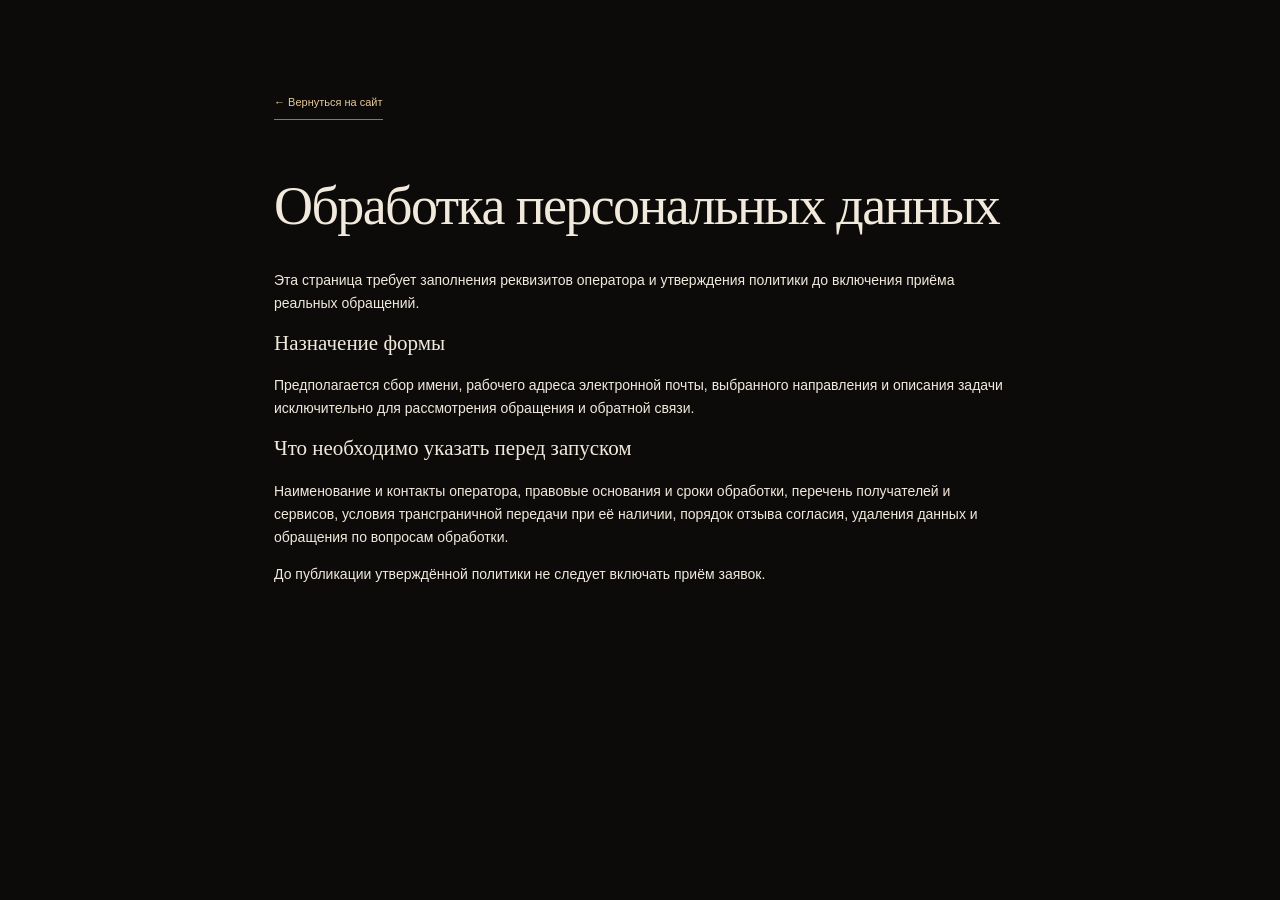
==== privacy.html @ 153c7e86 "Add files via upload" ====
<!doctype html><html lang="ru"><head><meta charset="utf-8"><meta name="viewport" content="width=device-width,initial-scale=1"><title>Обработка данных — Щербинины</title><link rel="stylesheet" href="styles.css"></head><body><main class="container" style="max-width:820px;padding-top:90px;padding-bottom:100px"><a class="text-link" href="index.html#contact">← Вернуться на сайт</a><h1 style="font-size:clamp(32px,5vw,54px);margin-top:50px">Обработка персональных данных</h1><p>Эта страница требует заполнения реквизитов оператора и утверждения политики до включения приёма реальных обращений.</p><h2>Назначение формы</h2><p>Предполагается сбор имени, рабочего адреса электронной почты, выбранного направления и описания задачи исключительно для рассмотрения обращения и обратной связи.</p><h2>Что необходимо указать перед запуском</h2><p>Наименование и контакты оператора, правовые основания и сроки обработки, перечень получателей и сервисов, условия трансграничной передачи при её наличии, порядок отзыва согласия, удаления данных и обращения по вопросам обработки.</p><p>До публикации утверждённой политики не следует включать приём заявок.</p></main></body></html>
---- styles.css ----
:root{--bg:#0c0b0a;--panel:#151310;--panel2:#1b1814;--line:#3a3226;--gold:#c9a46b;--gold-light:#ecd2a0;--ivory:#f1e9dc;--muted:#aaa399;--serif:'Prata',Georgia,serif;--sans:'Manrope',Arial,sans-serif}*{box-sizing:border-box}html{scroll-behavior:smooth}body{margin:0;background:var(--bg);color:var(--ivory);font-family:var(--sans);font-size:14px;line-height:1.65}button,textarea{font:inherit}button{cursor:pointer}a{color:inherit;text-decoration:none}img{display:block;max-width:100%}::selection{background:var(--gold);color:#111}.skip{position:absolute;top:-60px;left:20px;background:#fff;color:#111;padding:10px;z-index:20}.skip:focus{top:10px}.container{max-width:1330px;margin:auto;padding:0 44px}.site-header{height:90px;padding:0 44px;display:flex;align-items:center;justify-content:space-between;gap:25px;border-bottom:1px solid #ffffff17;background:#0c0b0aed;backdrop-filter:blur(16px);position:sticky;top:0;z-index:10}.brand,.footer-brand{display:flex;align-items:center;gap:13px;flex-shrink:0}.brand-monogram{width:49px;height:49px;border:1px solid #b38a53;border-radius:50%;display:grid;place-items:center;color:var(--gold-light);font:32px var(--serif)}.brand strong,.footer-brand strong{display:block;font:19px var(--serif);letter-spacing:1.8px}.brand small,.footer-brand small{display:block;font-size:8px;letter-spacing:3px;color:var(--gold);margin-top:2px}.nav{display:flex;align-items:center;gap:31px}.nav a{font-size:11px;color:#c8c0b6;transition:color .2s}.nav a:hover,.text-link:hover{color:var(--gold-light)}.header-action{border-bottom:1px solid var(--gold);padding-bottom:8px;font-size:11px;white-space:nowrap}.header-action span{color:var(--gold);margin-left:12px}.menu-toggle{display:none}.hero{min-height:700px;position:relative;overflow:hidden;background:radial-gradient(ellipse at 80% 40%,#332519 0%,#17120e 33%,#0c0b0a 72%)}.hero:before{content:'';position:absolute;inset:0;background:linear-gradient(90deg,#0b0a09 0%,transparent 80%),repeating-linear-gradient(90deg,transparent 0,transparent 119px,#ffffff04 120px);pointer-events:none}.hero-grid{position:relative;min-height:645px;display:grid;grid-template-columns:1.05fr .95fr;align-items:center;gap:20px}.hero-copy{padding:62px 0 70px;z-index:1}.eyebrow{color:#d3b88b;font-size:10px;letter-spacing:2.4px;font-weight:600}.eyebrow .line{display:inline-block;width:32px;border-top:1px solid var(--gold);vertical-align:middle;margin-right:14px}.eyebrow.gold{color:var(--gold)}h1,h2,h3,p{margin-top:0}h1,h2,h3{font-weight:400}h1,h2{font-family:var(--serif);line-height:1.34}h1{font-size:clamp(36px,4.1vw,63px);letter-spacing:-1.6px;margin:32px 0 26px}h1 em,h2 em,.feature-inner em{font-style:normal;color:var(--gold)}.hero-lead{max-width:520px;font-size:14px;line-height:1.95;color:#bcb5ab}.hero-actions{display:flex;gap:12px;flex-wrap:wrap;margin-top:35px}.btn{border:1px solid transparent;min-height:51px;padding:0 23px;display:inline-flex;align-items:center;justify-content:space-between;gap:38px;font-size:11px;font-weight:700;letter-spacing:.4px;transition:transform .2s,background .2s}.btn:hover{transform:translateY(-2px)}.btn-gold{background:linear-gradient(125deg,#e5c28a,#bd9258);color:#17110a}.btn-outline{border-color:#756348;color:#eee1ce;background:#ffffff04}.btn-outline:hover{background:#ffffff0c}.hero-meta{display:flex;gap:17px;align-items:center;margin-top:70px;color:#948c81;font-size:9px;letter-spacing:2px}.hero-meta i{color:var(--gold);font-style:normal}.hero-art{position:relative;display:flex;align-items:center;justify-content:center;min-width:0}.hero-art-frame{width:min(100%,570px);aspect-ratio:1/1;display:flex;align-items:center;justify-content:center;mask-image:radial-gradient(ellipse at center,#000 49%,transparent 78%)}.hero-art img{width:110%;max-width:none;mix-blend-mode:screen;filter:contrast(1.08) saturate(.9)}.hero-art-caption{position:absolute;bottom:12px;color:#b79b71;font-size:9px;letter-spacing:3px}.hero-bottom{position:relative;display:flex;justify-content:space-between;padding-bottom:24px;color:#8d8378;font-size:9px;letter-spacing:2px}.manifesto{background:#eae1d3;color:#1e1a16;padding:62px 0}.manifesto-grid{display:grid;grid-template-columns:180px 1fr 250px;align-items:start;gap:45px}.section-index{font-size:10px;letter-spacing:1.5px;color:#8c6d42}.manifesto p{font:clamp(19px,2vw,29px)/1.55 var(--serif);margin:0}.manifesto p em{font-style:normal;color:#9d7442}.manifesto-aside{border-left:1px solid #b5a78f;padding-left:24px;color:#6e655a;font-size:12px;line-height:1.9}.section{padding:115px 0}.section-heading{display:flex;justify-content:space-between;gap:40px;align-items:end;margin-bottom:46px}.section-heading h2,.about h2,.editorial h2,.closing h2{font-size:clamp(30px,3.5vw,49px);margin:16px 0 0;letter-spacing:-.8px}.section-heading>p{max-width:300px;color:var(--muted);font-size:12px;line-height:1.9;margin-bottom:6px}.services{display:grid;grid-template-columns:repeat(3,1fr);gap:12px}.service-card{background:linear-gradient(145deg,#1b1814,#12110f);border:1px solid #3b342b;min-height:335px;padding:28px;display:flex;flex-direction:column;transition:border-color .25s,transform .25s}.service-card:hover{border-color:#ad8b5b;transform:translateY(-3px)}.service-top{display:flex;justify-content:space-between;align-items:start;color:#b8a78d;font:12px var(--serif)}.service-icon{font-size:31px;color:var(--gold);line-height:1}.service-card h3{font:22px/1.4 var(--serif);margin:38px 0 14px;min-height:62px}.service-card p{font-size:12px;color:#a7a097;line-height:1.85}.text-link{display:inline-flex;gap:20px;align-items:center;background:none;border:0;border-bottom:1px solid #96774d;color:#e5c99b;padding:0 0 8px;text-align:left;width:max-content;max-width:100%;font-size:11px;margin-top:auto}.service-card-feature{background:radial-gradient(circle at 70% 20%,#4d3722,#22180f 65%,#16120e);border-color:#6e5437}.feature-inner{display:flex;flex-direction:column;height:100%}.feature-inner h3{font-size:30px;margin:35px 0 14px}.editorial{display:grid;grid-template-columns:48% 52%;background:#191612;min-height:600px}.editorial-image{position:relative;overflow:hidden;background:#231c15}.editorial-image img{width:100%;height:100%;object-fit:cover;filter:brightness(.72) saturate(.72)}.editorial-image:after{content:'';position:absolute;inset:0;background:linear-gradient(90deg,transparent,#19161288)}.editorial-content{padding:85px min(8vw,115px) 85px 75px}.editorial h2{margin:18px 0 22px}.editorial-content>p{font-size:12px;color:#b8aea2;line-height:1.95;max-width:510px}.steps{margin-top:34px;border-top:1px solid var(--line)}.steps>div{display:flex;gap:25px;border-bottom:1px solid var(--line);padding:17px 0}.steps span{font:17px var(--serif);color:var(--gold)}.steps p{margin:0}.steps strong{display:block;font-size:12px;font-weight:600}.steps small{display:block;color:#a69d91;font-size:11px;margin-top:3px}.navigator{background:#100f0d}.navigator-shell{display:grid;grid-template-columns:1.2fr .8fr;border:1px solid #574632}.navigator-left{padding:36px 42px}.navigator-step{display:flex;justify-content:space-between;gap:10px;font-size:10px;color:var(--gold);letter-spacing:1.4px}.navigator-step span{color:#999083}.problem-list{border:0;padding:0;margin:25px 0 0;min-width:0}.problem-list legend{font:20px/1.5 var(--serif);margin-bottom:18px}.problem-option{display:flex;align-items:center;gap:15px;border:1px solid #383129;padding:14px 17px;margin-bottom:9px;cursor:pointer;transition:background .2s,border-color .2s}.problem-option:has(input:checked){background:#332719;border-color:#bb9561}.problem-option input{accent-color:#cda870;flex-shrink:0}.problem-option span{font-size:12px;flex:1}.problem-option b{font-weight:400;color:var(--gold)}.navigator-step.second{border-top:1px solid #4a3a2b;margin-top:29px;padding-top:23px}.field-label{display:block;margin:15px 0 10px;font-size:12px}.navigator textarea{width:100%;resize:vertical;min-height:93px;background:#1c1915;border:1px solid #524334;color:var(--ivory);padding:15px;outline:0;font-size:12px}.navigator textarea:focus{border-color:var(--gold)}.field-hint{color:#948c81;font-size:10px;margin-top:8px}.navigator-result{background:radial-gradient(circle at 50% 5%,#503820,#261c13 52%,#1a1510);padding:45px 42px;display:flex;flex-direction:column;align-items:flex-start}.result-eyebrow,.result-label{font-size:9px;color:#c6a471;letter-spacing:2px}.result-mark{font:75px var(--serif);color:#d6b078;margin:28px 0 8px}.navigator-result h3{font:27px/1.4 var(--serif);margin-bottom:15px}.navigator-result>p{font-size:12px;line-height:1.9;color:#c5b8a6}.result-divider{width:100%;border-top:1px solid #6e563c;margin:23px 0}.result-format{margin-top:13px}.result-button{width:100%;margin-top:auto}.result-disclaimer{color:#b4a391;font-size:10px;line-height:1.7;margin-top:17px}.about{background:#e9e1d4;color:#1a1713}.about-grid{display:grid;grid-template-columns:1fr .9fr;gap:100px;align-items:center}.about h2{margin:20px 0 25px}.about p{font-size:13px;color:#62584b;line-height:2;max-width:560px}.about .text-link{margin-top:15px;color:#77552e}.about-visual{position:relative}.about-visual img{width:100%;aspect-ratio:1.25;object-fit:cover;filter:saturate(.75)}.visual-caption{background:#17130f;color:#d4b482;padding:14px 20px;font-size:9px;letter-spacing:1.8px;display:flex;justify-content:space-between}.closing{padding:100px 0 110px;text-align:center;background:radial-gradient(ellipse at center,#332519,#0c0b0a 72%)}.closing-content{max-width:850px}.closing h2{margin:22px 0}.closing p{font-size:13px;color:#b7ac9c;margin-bottom:28px}.footer{border-top:1px solid #3b3024;background:#0b0a09;padding:42px 0 25px}.footer-grid{display:flex;align-items:center;justify-content:space-between;gap:20px}.footer-grid p{font-size:11px;color:#a89b87;margin:0}.footer-grid>a{color:#c5a576;font-size:12px}.footer-bottom{border-top:1px solid #332b22;margin-top:34px;padding-top:20px;display:flex;justify-content:space-between;gap:20px;color:#81796e;font-size:10px}.service-dialog{max-width:590px;width:calc(100% - 32px);background:#191510;color:#eee4d5;border:1px solid #b28c57;padding:45px;box-shadow:0 25px 90px #000a}.service-dialog::backdrop{background:#050403d9;backdrop-filter:blur(6px)}.service-dialog h2{font:31px/1.4 var(--serif);margin:22px 0}.service-dialog p,.service-dialog li{font-size:13px;color:#b9ac9a;line-height:1.9}.service-dialog h3{font:17px var(--serif);margin:28px 0 12px}.service-dialog ul{padding-left:20px}.service-dialog li{margin-bottom:8px}.dialog-close{position:absolute;top:15px;right:19px;background:none;border:0;color:var(--gold);font-size:29px}.dialog-actions{margin-top:30px}@media(max-width:1100px){.nav{gap:15px}.site-header{padding:0 24px}.container{padding:0 26px}.manifesto-grid{grid-template-columns:130px 1fr;gap:25px}.manifesto-aside{grid-column:2}.editorial-content{padding:60px 35px}.service-card{padding:22px}.service-card h3{font-size:19px}}@media(max-width:760px){.site-header{height:75px;padding:0 18px}.brand strong{font-size:15px}.brand small{font-size:7px;letter-spacing:1.8px}.brand-monogram{width:40px;height:40px;font-size:26px}.header-action{display:none}.menu-toggle{display:flex;flex-direction:column;gap:5px;background:none;border:0;padding:10px}.menu-toggle span{width:22px;height:1px;background:var(--gold)}.nav{display:none;position:absolute;top:75px;left:0;right:0;background:#17130f;padding:20px;flex-direction:column;align-items:stretch;border-bottom:1px solid #5d462c}.nav.open{display:flex}.nav a{font-size:13px;padding:8px}.container{padding:0 20px}.hero-grid{display:flex;flex-direction:column-reverse;gap:0;min-height:0}.hero-art{height:275px;width:100%;margin-top:20px}.hero-art-frame{height:310px;width:310px}.hero-art-caption{bottom:0}.hero-copy{padding:35px 0 30px}.hero h1{font-size:clamp(32px,8vw,48px);margin:24px 0}.hero-meta{margin-top:36px;gap:10px;letter-spacing:1px}.hero-bottom{padding:25px 20px}.manifesto{padding:45px 0}.manifesto-grid{display:block}.manifesto p{margin:18px 0}.manifesto-aside{margin-top:22px}.section{padding:70px 0}.section-heading{display:block}.section-heading>p{margin-top:17px;max-width:520px}.services{grid-template-columns:1fr 1fr}.service-card{min-height:310px}.service-card h3{font-size:19px;margin:28px 0 10px}.editorial{display:block}.editorial-image{height:300px}.editorial-content{padding:55px 24px}.navigator-shell{grid-template-columns:1fr}.navigator-left,.navigator-result{padding:30px 23px}.navigator-result{min-height:420px}.about-grid{grid-template-columns:1fr;gap:40px}.footer-grid{flex-wrap:wrap}.footer-bottom{flex-direction:column}}@media(max-width:490px){.services{grid-template-columns:1fr}.service-card{min-height:260px}.service-card h3{min-height:0}.hero-actions{flex-direction:column;align-items:stretch}.hero-actions .btn{width:100%}.hero-meta{font-size:8px}.hero-bottom{font-size:8px}.navigator-step{font-size:9px}.footer-grid{align-items:start;flex-direction:column}.service-dialog{padding:28px 22px}}@media(prefers-reduced-motion:reduce){html{scroll-behavior:auto}*,*:before,*:after{transition:none!important}}

/* V2 / Design system — quiet precision, soft geometry */
:root{--radius-xs:8px;--radius-sm:12px;--radius-md:18px;--radius-lg:24px;--radius-xl:32px;--focus:#f0c98d;--ease:cubic-bezier(.22,1,.36,1)}
:focus-visible{outline:2px solid var(--focus);outline-offset:4px}
button,a,input,textarea,select{-webkit-tap-highlight-color:transparent}
button:focus:not(:focus-visible),a:focus:not(:focus-visible){outline:none}
.btn,.header-action,.service-card,.problem-option,.navigator-shell,.navigator-result,.service-dialog,.about-visual,.about-visual img,.editorial-image,.contact-panel,.contact-note{border-radius:var(--radius-md)}
.btn{position:relative;transition:transform .24s var(--ease),background-color .2s,border-color .2s,filter .2s;will-change:transform}
.btn:hover{transform:translateY(-1px);filter:brightness(1.035)}
.btn:active{transform:translateY(2px) scale(.985);filter:brightness(.96);transition-duration:.12s}
.btn:disabled{opacity:.55;cursor:wait;transform:none}
.text-link,.header-action,.dialog-close{transition:transform .2s var(--ease),color .2s}
.text-link:active,.header-action:active,.dialog-close:active{transform:translateY(2px)}
.service-card{transition:transform .35s var(--ease),border-color .3s,background-color .3s}
.service-card:hover{transform:translateY(-2px)}
.service-card:active{transform:translateY(0)}
.problem-option{transition:border-color .2s,background .2s,transform .2s var(--ease)}
.problem-option:active{transform:scale(.993)}
.hero-art-frame{mask-image:none;-webkit-mask-image:none;overflow:hidden;border-radius:50%;isolation:isolate}
.hero-art img{width:100%;height:100%;object-fit:contain;mix-blend-mode:normal;filter:none}
.editorial-image:after{display:none}
.editorial-image img{filter:saturate(.86) brightness(.9)}
.about-visual img{filter:saturate(.9)}
.hero{background:radial-gradient(ellipse at 85% 38%,#211b15 0%,#12100e 47%,#0c0b0a 83%)}
.hero:before{background:repeating-linear-gradient(90deg,transparent 0,transparent 119px,#ffffff04 120px)}
.navigator-shell{overflow:hidden}
.service-dialog{border-radius:var(--radius-lg)}
.navigator textarea,.contact input:not([type=checkbox]),.contact textarea,.contact select{border-radius:var(--radius-sm)}
.contact{background:#eae3d8;color:#211d18}
.contact-grid{display:grid;grid-template-columns:.82fr 1.18fr;gap:clamp(30px,7vw,110px);align-items:start}
.contact h2{font:clamp(38px,4vw,58px)/1.2 var(--serif);margin:20px 0 28px;letter-spacing:-.8px}
.contact h2 em{color:#9c754a;font-style:normal}
.contact-intro>p{max-width:420px;color:#62594d;font-size:13px;line-height:2}
.contact-note{background:#ded4c4;padding:24px 26px;font-size:12px;line-height:2.8;margin:30px 0;color:#50473b}
.contact-note span{font-family:var(--serif);color:#8b663e;margin-right:14px}
.contact-privacy{font-size:11px!important;color:#766b5f!important}
.contact-panel{background:#171511;color:#f2e8d8;padding:clamp(22px,3vw,42px);box-shadow:0 20px 65px #281b0c13}
.form-top{display:flex;justify-content:space-between;gap:10px;color:#bfa77f;font-size:10px;letter-spacing:1.4px;padding-bottom:24px;border-bottom:1px solid #403629;margin-bottom:24px}
.contact form label:not(.consent){display:flex;flex-direction:column;gap:9px;margin-bottom:20px;font-size:11px;color:#d8cbb8}
.contact form label>span[aria-hidden]{color:#d8ae70}
.form-row{display:grid;grid-template-columns:1fr 1fr;gap:15px}
.contact input:not([type=checkbox]),.contact textarea,.contact select{width:100%;padding:14px 15px;background:#24201b;border:1px solid #504333;color:#f3eadf;outline:none;font:12px var(--sans);min-height:49px;transition:border-color .2s,background .2s}
.contact input:focus,.contact textarea:focus,.contact select:focus{border-color:#c9a46b;background:#2b241d}
.contact textarea{resize:vertical;min-height:145px}
.contact input::placeholder,.contact textarea::placeholder{color:#938679}
.consent{display:flex;gap:12px;align-items:start;font-size:11px;line-height:1.7;color:#c4b7a7;cursor:pointer}
.consent input{accent-color:#c9a46b;margin-top:4px}
.consent a{text-decoration:underline;text-underline-offset:3px;color:#e3c493}
.form-actions{display:flex;gap:18px;align-items:center;margin-top:25px;flex-wrap:wrap}
.form-caption{font-size:10px;color:#a69a8b}
.form-status{margin:18px 0 0;font-size:12px;line-height:1.7}
.form-status:empty{display:none}
.form-status.is-warning{color:#f0c58b}
.form-status.is-success{color:#bcd8b0}
.reveal{opacity:0;transform:translateY(18px);transition:opacity .75s var(--ease),transform .75s var(--ease)}
.reveal.is-visible{opacity:1;transform:translateY(0)}
@media(max-width:900px){.contact-grid{grid-template-columns:1fr;gap:26px}.contact-intro>p{max-width:680px}}
@media(max-width:560px){.form-row{grid-template-columns:1fr;gap:0}.contact-panel{padding:22px}.form-actions .btn{width:100%}.contact-note{padding:17px}.hero-art-frame{border-radius:50%}}
@media(prefers-reduced-motion:reduce){.reveal{opacity:1;transform:none;transition:none}.btn:active,.problem-option:active{transform:none}}
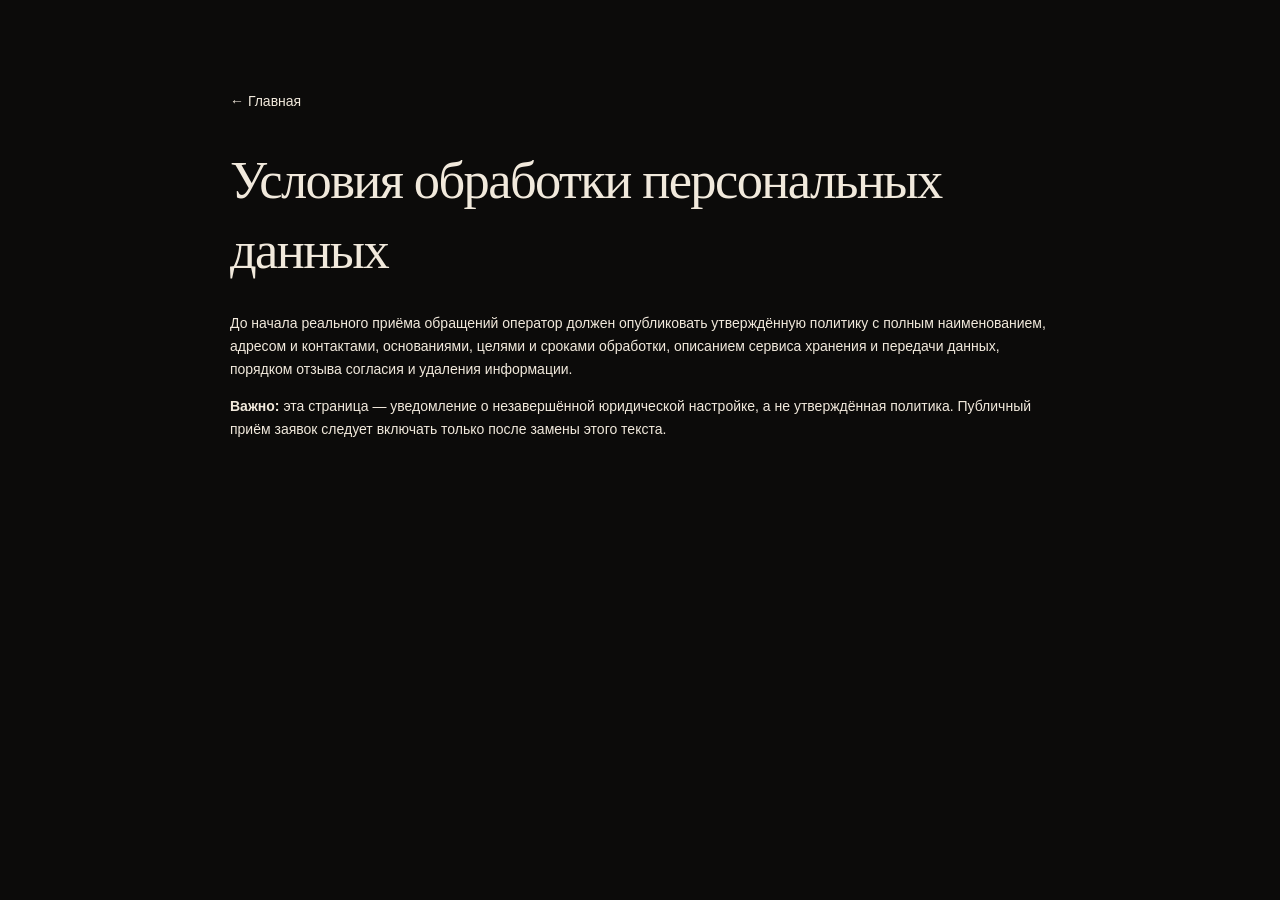
==== commit 2b2d00c0: "Add files via upload" ====
--- a/privacy.html
+++ b/privacy.html
@@ -1 +1 @@
-<!doctype html><html lang="ru"><head><meta charset="utf-8"><meta name="viewport" content="width=device-width,initial-scale=1"><title>Обработка данных — Щербинины</title><link rel="stylesheet" href="styles.css"></head><body><main class="container" style="max-width:820px;padding-top:90px;padding-bottom:100px"><a class="text-link" href="index.html#contact">← Вернуться на сайт</a><h1 style="font-size:clamp(32px,5vw,54px);margin-top:50px">Обработка персональных данных</h1><p>Эта страница требует заполнения реквизитов оператора и утверждения политики до включения приёма реальных обращений.</p><h2>Назначение формы</h2><p>Предполагается сбор имени, рабочего адреса электронной почты, выбранного направления и описания задачи исключительно для рассмотрения обращения и обратной связи.</p><h2>Что необходимо указать перед запуском</h2><p>Наименование и контакты оператора, правовые основания и сроки обработки, перечень получателей и сервисов, условия трансграничной передачи при её наличии, порядок отзыва согласия, удаления данных и обращения по вопросам обработки.</p><p>До публикации утверждённой политики не следует включать приём заявок.</p></main></body></html>+<!doctype html><html lang="ru"><head><meta charset="utf-8"><meta name="viewport" content="width=device-width,initial-scale=1"><title>Условия обработки данных — Щербинины</title><link rel="stylesheet" href="styles.css"></head><body><main class="container" style="max-width:820px;padding:90px 0"><a href="index.html">← Главная</a><h1>Условия обработки персональных данных</h1><p>До начала реального приёма обращений оператор должен опубликовать утверждённую политику с полным наименованием, адресом и контактами, основаниями, целями и сроками обработки, описанием сервиса хранения и передачи данных, порядком отзыва согласия и удаления информации.</p><p><strong>Важно:</strong> эта страница — уведомление о незавершённой юридической настройке, а не утверждённая политика. Публичный приём заявок следует включать только после замены этого текста.</p></main></body></html>
--- a/styles.css
+++ b/styles.css
@@ -58,3 +58,30 @@
 @media(max-width:900px){.contact-grid{grid-template-columns:1fr;gap:26px}.contact-intro>p{max-width:680px}}
 @media(max-width:560px){.form-row{grid-template-columns:1fr;gap:0}.contact-panel{padding:22px}.form-actions .btn{width:100%}.contact-note{padding:17px}.hero-art-frame{border-radius:50%}}
 @media(prefers-reduced-motion:reduce){.reveal{opacity:1;transform:none;transition:none}.btn:active,.problem-option:active{transform:none}}
+
+/* V3 / responsive editorial site */
+*,*::before,*::after{box-sizing:border-box}html{scroll-behavior:smooth;scroll-padding-top:92px}body{overflow-x:hidden}img{max-width:100%;height:auto}
+.hero-crest-uncropped{width:100%;height:auto;aspect-ratio:1280/975!important;max-height:none!important;overflow:visible!important;mask:none!important;-webkit-mask:none!important;border:0!important;background:none!important;border-radius:0!important;box-shadow:none!important;display:flex;align-items:center;justify-content:center}
+.hero-crest-uncropped img{display:block!important;width:100%!important;height:100%!important;max-height:none!important;object-fit:contain!important;object-position:center!important;clip-path:none!important;mask:none!important;-webkit-mask:none!important;filter:none!important;transform:none!important;mix-blend-mode:normal!important}
+.hero-art{min-width:0}.hero-grid{align-items:center}.hero-art-caption{position:relative!important}
+.site-header{gap:20px}.site-header .nav{gap:clamp(10px,1.7vw,24px)}.site-header .nav a{white-space:nowrap;font-size:11px}
+.inner-hero{padding:clamp(110px,13vw,180px) 0 clamp(65px,8vw,110px);background:radial-gradient(ellipse at 80% 35%,#292117 0%,#15120f 42%,#0b0a09 90%);color:#eee6d8;border-bottom:1px solid #3a3025}
+.inner-hero h1{font:clamp(42px,6vw,84px)/1.13 var(--serif);letter-spacing:-.04em;margin:28px 0;max-width:950px}.inner-hero p{font-size:clamp(13px,1.5vw,16px);line-height:1.9;max-width:680px;color:#c4b8a8}
+.inner-heading{font:clamp(32px,4vw,56px)/1.22 var(--serif);margin:0 0 40px;color:inherit}
+.info-grid{display:grid;grid-template-columns:repeat(3,minmax(0,1fr));gap:16px}.info-card{padding:clamp(24px,3vw,38px);border:1px solid #5d4c35;background:#171410;border-radius:20px;min-width:0}.info-card .card-count{font:12px var(--serif);color:#d4ad75}.info-card h3{font:clamp(19px,2vw,26px)/1.4 var(--serif);margin:24px 0 16px;color:#f1e6d5}.info-card p{font-size:13px;line-height:1.95;color:#b8ac9d}
+.service-detail{padding:clamp(52px,7vw,100px) 0;border-bottom:1px solid #3c3227}.service-detail:nth-child(odd){background:#15120f}.detail-grid{display:grid;grid-template-columns:.9fr 1.1fr;gap:clamp(30px,8vw,130px)}.detail-grid h2{font:clamp(28px,3.4vw,48px)/1.35 var(--serif);margin:22px 0;color:#eee2d1}.detail-body h3{font-size:12px;color:#d2b07b;letter-spacing:.06em;margin:0 0 8px}.detail-body p{color:#c6b9a9;line-height:1.9;font-size:13px;margin:0 0 26px}.detail-body .text-link{display:inline-block;margin-top:10px;color:#e1b87e}
+.small-cta{padding:65px 0;background:#e7dfd2;color:#272019}.small-cta-grid{display:flex;justify-content:space-between;gap:30px;align-items:center}.small-cta h2{font:clamp(27px,3vw,40px)/1.3 var(--serif);margin:16px 0}.small-cta p{font-size:13px;color:#6a5d4e}.small-cta .btn{white-space:nowrap}
+.editorial-light{background:#e7dfd2;color:#282019}.editorial-light .inner-heading{color:#282019}.editorial-light p{color:#615647;font-size:13px;line-height:1.9}.editorial-light a{color:#795a36;text-decoration:underline}.numbered-questions{display:grid;grid-template-columns:1fr 1fr;gap:14px 35px;counter-reset:step;list-style:none;padding:0}.numbered-questions li{border-top:1px solid #c7b9a6;padding:19px 0;font-size:14px;line-height:1.65}
+.contact-standalone{background:#eae3d8}.hp-field{position:absolute!important;left:-10000px!important;opacity:0!important;pointer-events:none!important}
+@media(max-width:1150px){.site-header .nav{gap:11px}.site-header .nav a{font-size:10px}}
+@media(max-width:950px){.info-grid{grid-template-columns:repeat(2,minmax(0,1fr))}.detail-grid{grid-template-columns:1fr;gap:20px}.site-header .nav{gap:14px}}
+@media(max-width:640px){.info-grid,.numbered-questions{grid-template-columns:1fr}.small-cta-grid{flex-direction:column;align-items:flex-start}.inner-hero{padding-top:125px}.inner-hero h1{font-size:clamp(36px,10vw,56px)}.hero-crest-uncropped{max-width:100%}.hero-art{overflow:visible}.contact-grid{grid-template-columns:1fr}}
+@media(prefers-reduced-motion:reduce){html{scroll-behavior:auto}}
+/* final hero media override: never crop the heraldic symbol */
+.hero-art,.hero-art-frame,.hero-crest-uncropped{overflow:visible!important}
+.hero-art{height:auto!important;min-height:0!important;padding:20px 0}
+.hero-crest-uncropped{width:min(100%,570px)!important;height:auto!important;aspect-ratio:1280/975!important;margin-inline:auto}
+.hero-crest-uncropped img{width:100%!important;height:auto!important;aspect-ratio:1280/975!important;object-fit:contain!important}
+.hero{overflow:visible!important}.hero-art-caption{display:block;text-align:center;margin-top:8px}
+@media(max-width:1100px){.site-header{height:75px;padding:0 18px}.site-header .header-action{display:none}.site-header .menu-toggle{display:flex;flex-direction:column;gap:5px;background:none;border:0;padding:10px}.site-header .menu-toggle span{width:22px;height:1px;background:var(--gold)}.site-header .nav{display:none;position:absolute;top:75px;left:0;right:0;background:#17130f;padding:20px;flex-direction:column;align-items:stretch;border-bottom:1px solid #5d462c;gap:10px;box-shadow:0 16px 30px #0005}.site-header .nav.open{display:flex}.site-header .nav a{font-size:13px;padding:10px}}
+@media(max-width:760px){.hero-grid{display:flex;flex-direction:column-reverse}.hero-art{margin-top:0;padding:25px 0 5px}.hero-crest-uncropped{max-width:400px}.hero-copy{padding-top:25px}}
